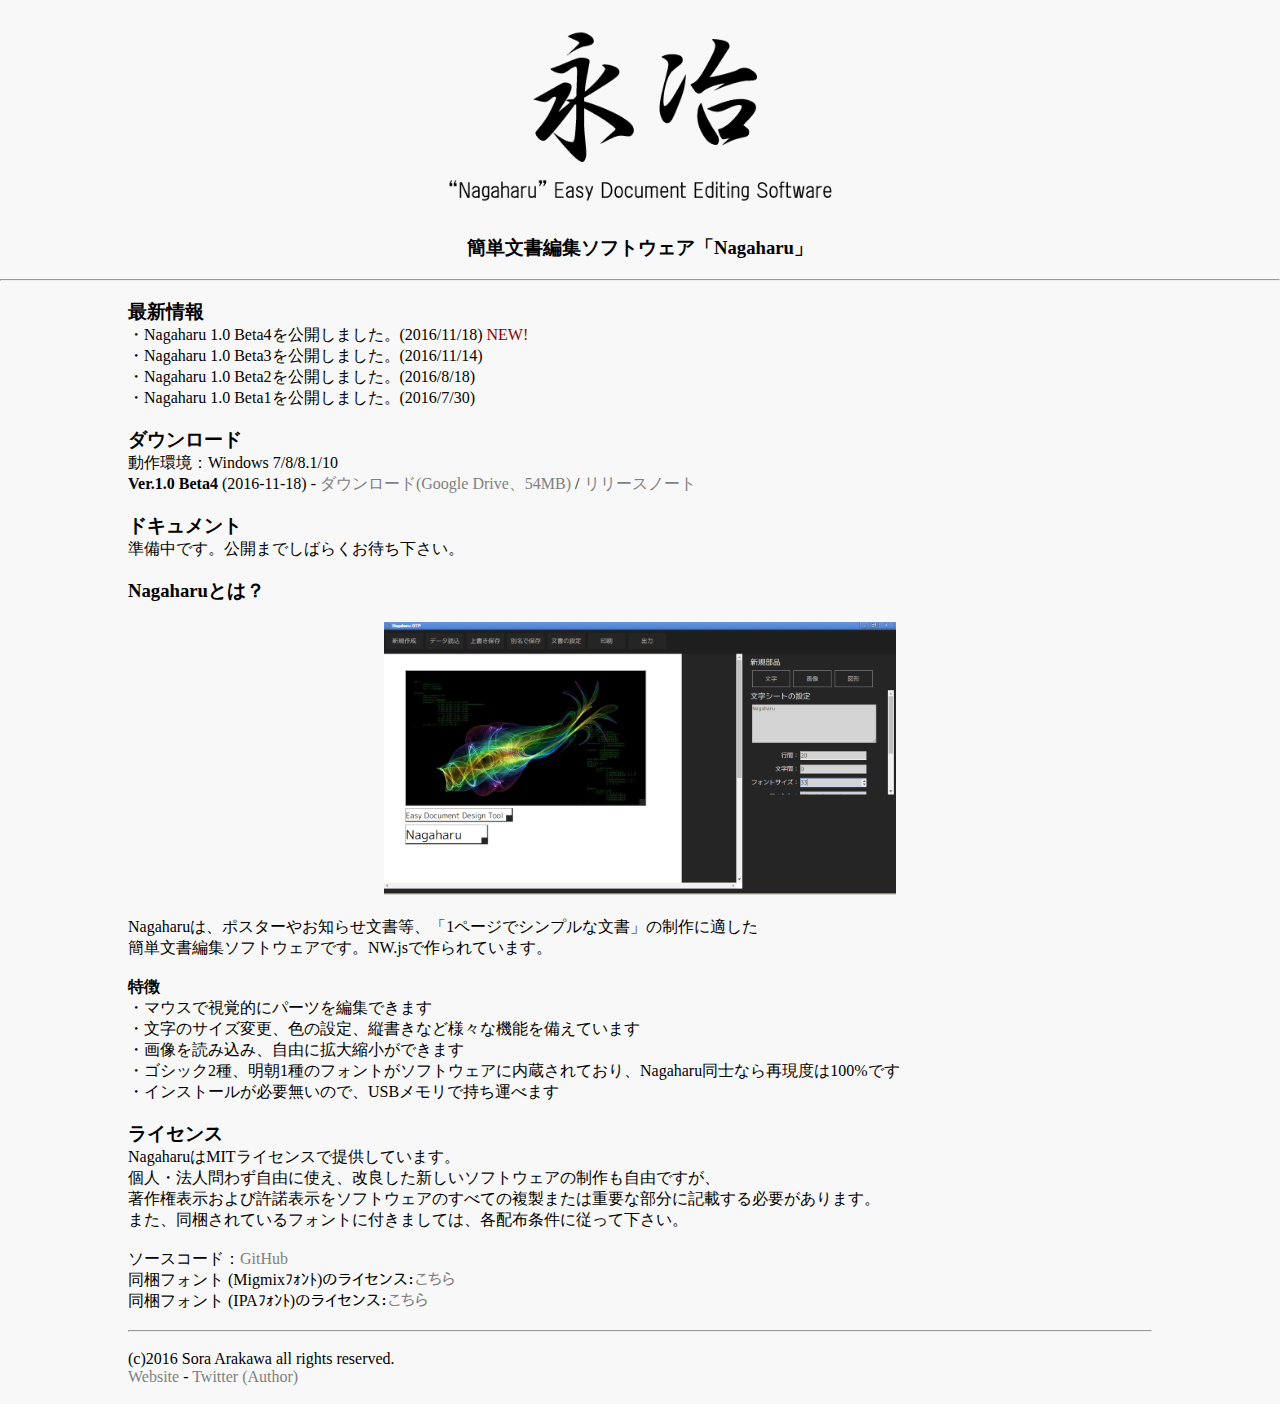
==== index.html @ 1f0b8421 "Update 2016/11/18" ====
<!DOCTYPE html>
<html lang="ja">
	<head>
		<meta charset="utf-8">
		<meta name="viewport" content="width=device-width, initial-scale=1">
		<link href="css/main.css" rel="stylesheet">
		<title>Nagaharu DTP Client</title>
	</head>
	<body>
		<center>
			<img src="img/logo.png" id="TitleLogo"><br>
			<h3>簡単文書編集ソフトウェア「Nagaharu」</h3><br>
		</center>
		<hr><br>
		<div id="wrap">
			<h3>最新情報</h3>
				・Nagaharu 1.0 Beta4を公開しました。(2016/11/18) <font color="darkred">NEW!</font><br>
				・Nagaharu 1.0 Beta3を公開しました。(2016/11/14)<br>
				・Nagaharu 1.0 Beta2を公開しました。(2016/8/18)<br>
				・Nagaharu 1.0 Beta1を公開しました。(2016/7/30)
				<br><br>
			<h3>ダウンロード</h3>
				動作環境：Windows 7/8/8.1/10<br>
				<b>Ver.1.0 Beta4</b> (2016-11-18) - 
				<a href="https://drive.google.com/file/d/0B4z0DGKhT8lMWVVWYV9jTDRROUE/view?usp=sharing" target="blank">
					ダウンロード(Google Drive、54MB)
				</a> / 
				<a href="https://github.com/Nagaharu/Nagaharu-nwjs/releases/tag/1.0b4" target="blank">
					リリースノート
				</a><br><br>
			<h3>ドキュメント</h3>
				準備中です。公開までしばらくお待ち下さい。<br><br>
			<h3>Nagaharuとは？</h3><br>
				<p align="center">
					<img src="img/scshot.png" width="50%">
				</p><br>
					Nagaharuは、ポスターやお知らせ文書等、「1ページでシンプルな文書」の制作に適した<br>
					簡単文書編集ソフトウェアです。NW.jsで作られています。
				<br><br>
				<p><b>特徴</b></p>
					・マウスで視覚的にパーツを編集できます<br>
					・文字のサイズ変更、色の設定、縦書きなど様々な機能を備えています<br>
					・画像を読み込み、自由に拡大縮小ができます<br>
					・ゴシック2種、明朝1種のフォントがソフトウェアに内蔵されており、Nagaharu同士なら再現度は100%です<br>
					・インストールが必要無いので、USBメモリで持ち運べます
				<br><br>
				<h3>ライセンス</h3>
					NagaharuはMITライセンスで提供しています。<br>
					個人・法人問わず自由に使え、改良した新しいソフトウェアの制作も自由ですが、<br>
					著作権表示および許諾表示をソフトウェアのすべての複製または重要な部分に記載する必要があります。<br>
					また、同梱されているフォントに付きましては、各配布条件に従って下さい。<br><br>
					ソースコード：<a href="https://github.com/Nagaharu/Nagaharu-nwjs" target="blank">GitHub</a><br>
					同梱フォント (Migmixﾌｫﾝﾄ)のライセンス：<a href="http://mix-mplus-ipa.osdn.jp/migmix/" target="blank">こちら</a><br>
					同梱フォント (IPAﾌｫﾝﾄ)のライセンス：<a href="http://ipafont.ipa.go.jp/ipa_font_license_v1-html#jp" target="blank">こちら</a>
				<br><br><hr><br>
				(c)2016 Sora Arakawa all rights reserved.<br>
				<a href="http://arkw.net" target="blank">Website</a> - <a href="http://twitter.com/arkw0" target="blank">Twitter (Author)</a>
				<br><br>
		</div>
		</center>
	</body>
</html>
---- css/main.css ----
*{
	margin:0;
	padding:0;
	background-color:rgb(248,248,248);
	font-family:"Meiryo";
}

a{
    color:gray;
    text-decoration:none;
}

a:hover{
	color:rgb(80,80,80);
}

#TitleLogo{
    width:30%;
    padding:30px 0;
}

#wrap{
    width:80%;
    margin:auto;
}
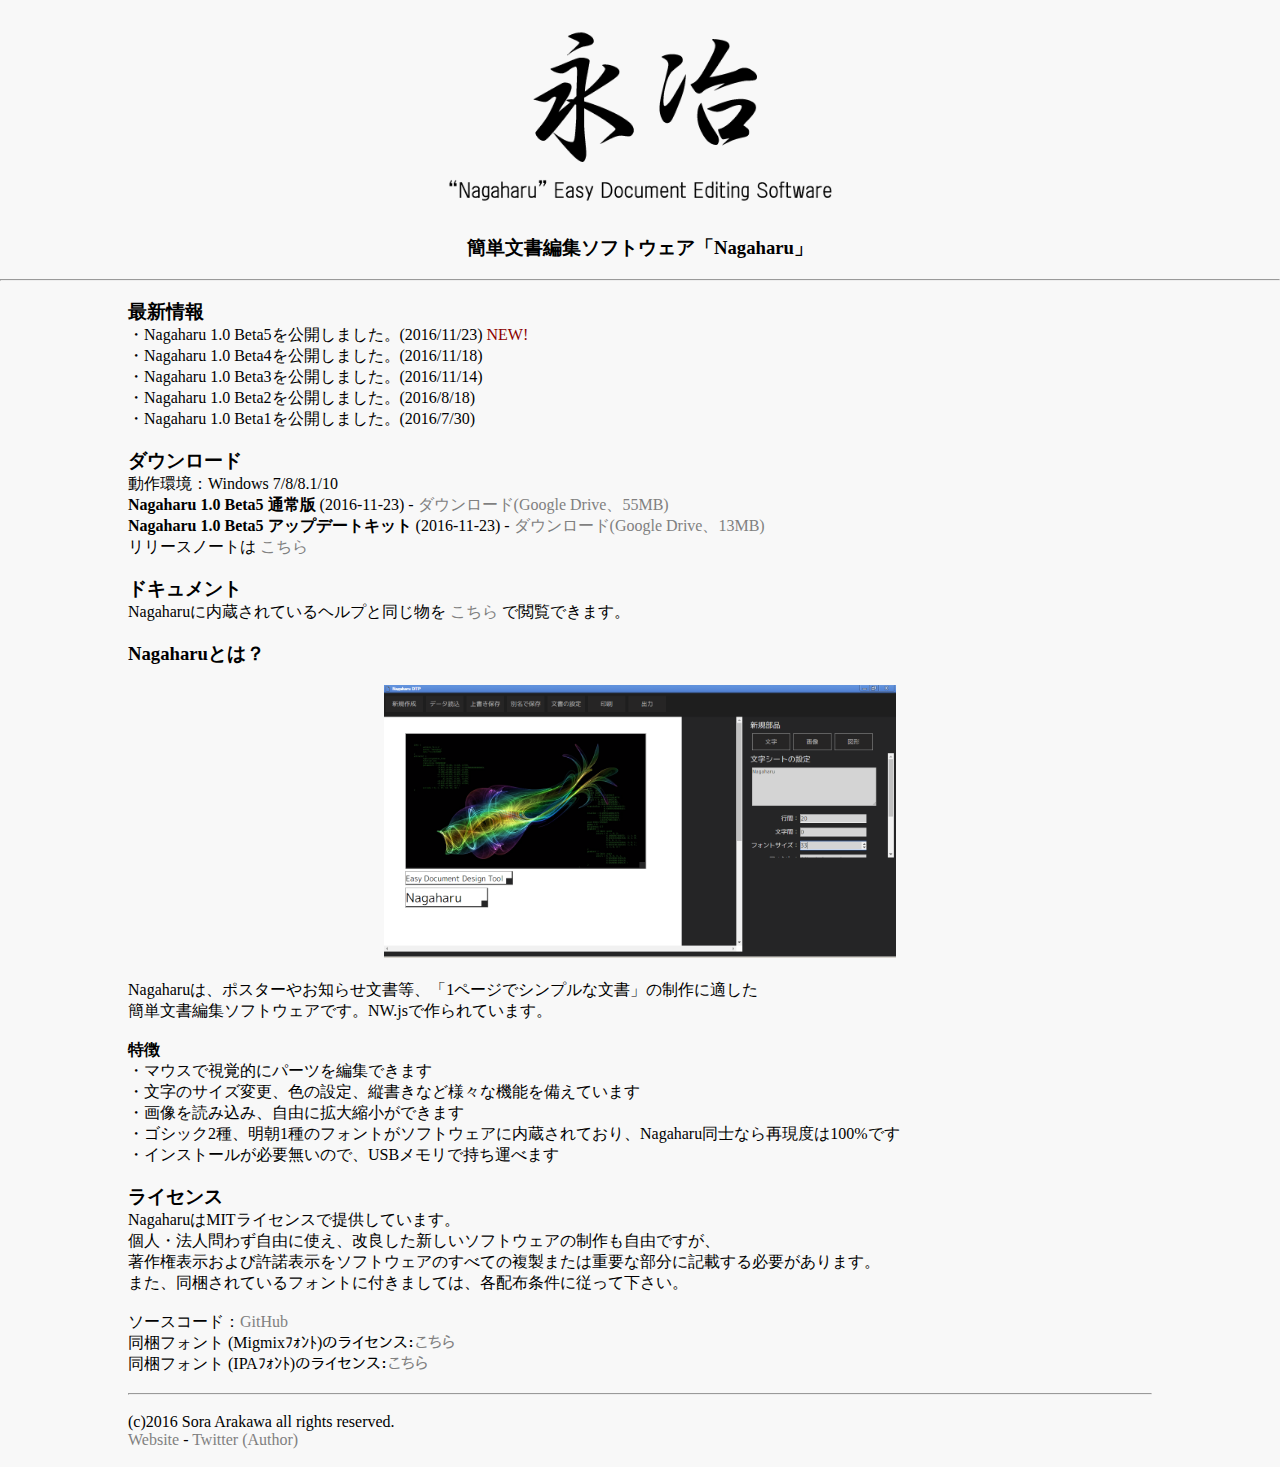
==== commit c13d6fc0: "Update 2016/11/23" ====
--- a/index.html
+++ b/index.html
@@ -14,22 +14,29 @@
 		<hr><br>
 		<div id="wrap">
 			<h3>最新情報</h3>
-				・Nagaharu 1.0 Beta4を公開しました。(2016/11/18) <font color="darkred">NEW!</font><br>
+				・Nagaharu 1.0 Beta5を公開しました。(2016/11/23) <font color="darkred">NEW!</font><br>
+				・Nagaharu 1.0 Beta4を公開しました。(2016/11/18)<br>
 				・Nagaharu 1.0 Beta3を公開しました。(2016/11/14)<br>
 				・Nagaharu 1.0 Beta2を公開しました。(2016/8/18)<br>
 				・Nagaharu 1.0 Beta1を公開しました。(2016/7/30)
 				<br><br>
 			<h3>ダウンロード</h3>
 				動作環境：Windows 7/8/8.1/10<br>
-				<b>Ver.1.0 Beta4</b> (2016-11-18) - 
-				<a href="https://drive.google.com/file/d/0B4z0DGKhT8lMWVVWYV9jTDRROUE/view?usp=sharing" target="blank">
-					ダウンロード(Google Drive、54MB)
-				</a> / 
-				<a href="https://github.com/Nagaharu/Nagaharu-nwjs/releases/tag/1.0b4" target="blank">
-					リリースノート
+				<b>Nagaharu 1.0 Beta5 通常版</b> (2016-11-23) - 
+				<a href="https://drive.google.com/file/d/0B4z0DGKhT8lMLVFwRVVXYmpvOXc/view?usp=sharing" target="blank">
+					ダウンロード(Google Drive、55MB)
+				</a><br>
+				<b>Nagaharu 1.0 Beta5 アップデートキット</b> (2016-11-23) - 
+				<a href="https://drive.google.com/file/d/0B4z0DGKhT8lMVHozZllqdkJxcEE/view?usp=sharing" target="blank">
+					ダウンロード(Google Drive、13MB)
+				</a><br>
+				リリースノートは
+				<a href="https://github.com/Nagaharu/Nagaharu-nwjs/releases/tag/1.0b5" target="blank">
+					こちら
 				</a><br><br>
 			<h3>ドキュメント</h3>
-				準備中です。公開までしばらくお待ち下さい。<br><br>
+				Nagaharuに内蔵されているヘルプと同じ物を <a href="help.html">こちら</a> で閲覧できます。
+				<br><br>
 			<h3>Nagaharuとは？</h3><br>
 				<p align="center">
 					<img src="img/scshot.png" width="50%">
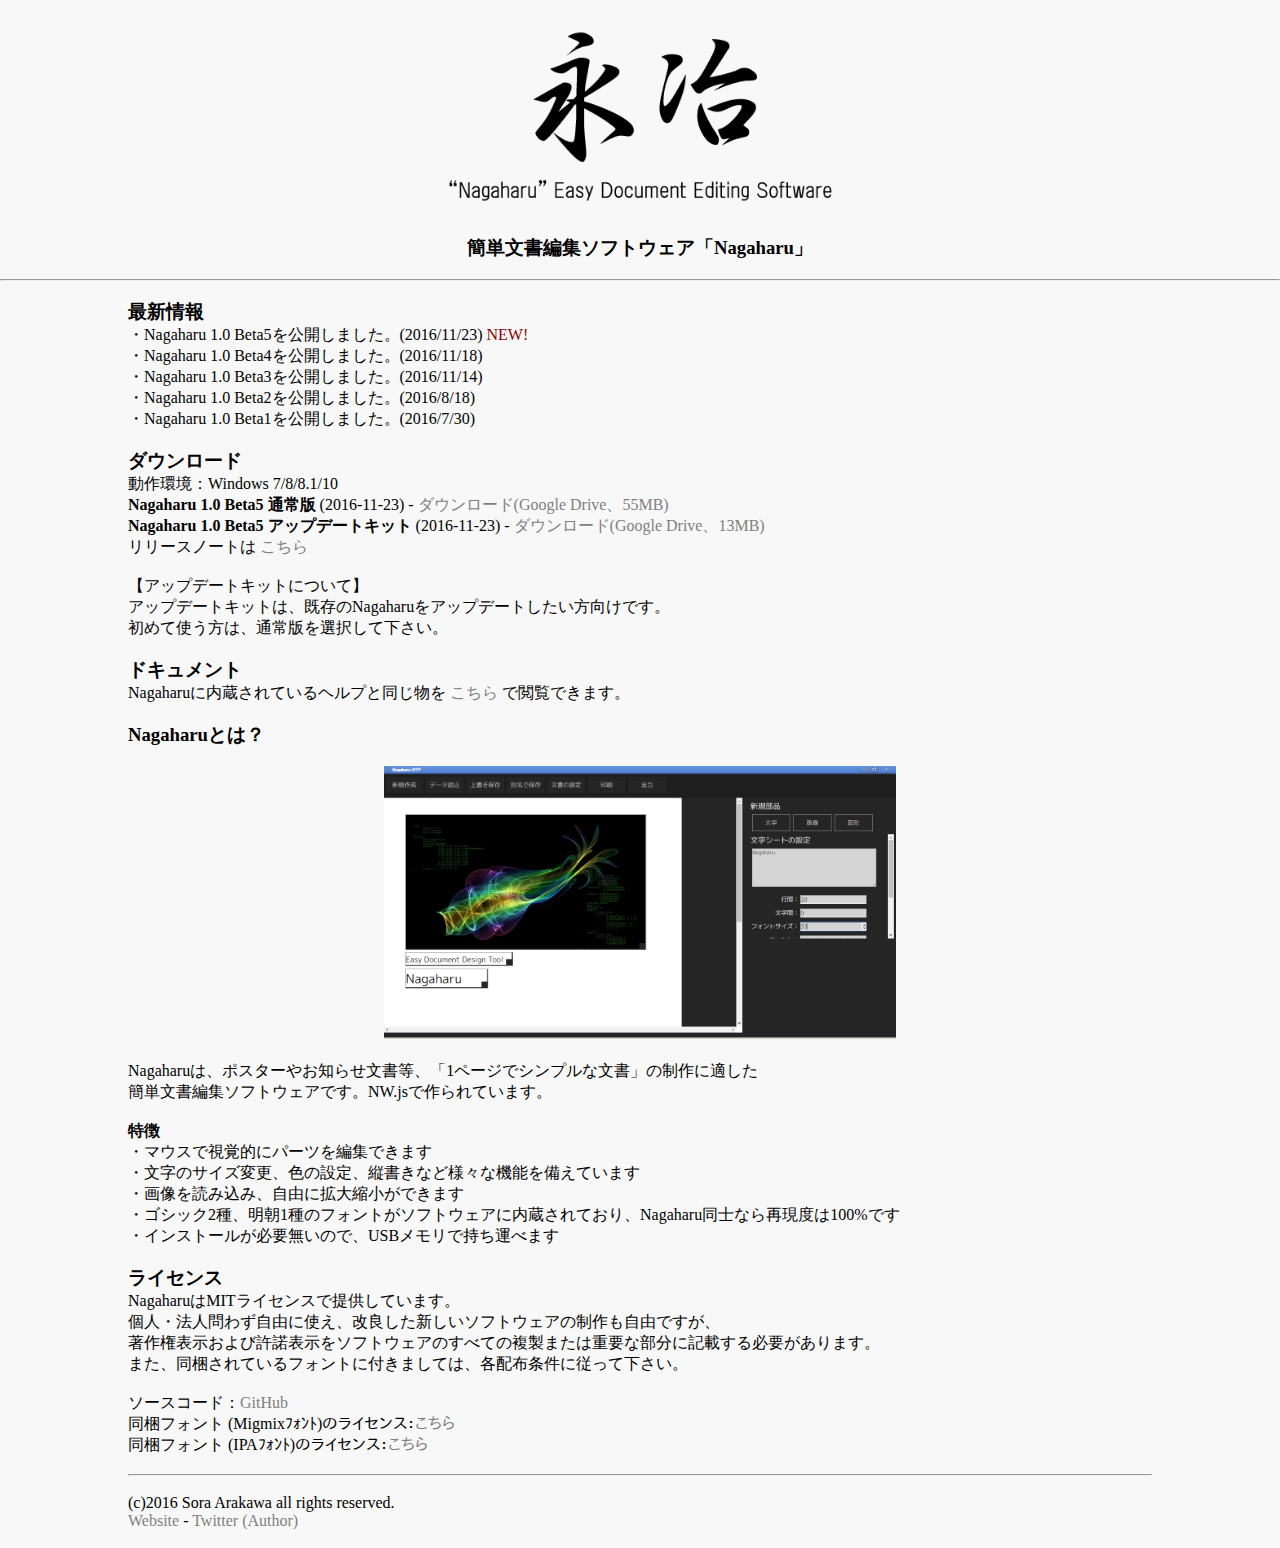
==== commit bee9ae02: "Update index.html" ====
--- a/index.html
+++ b/index.html
@@ -34,6 +34,9 @@
 				<a href="https://github.com/Nagaharu/Nagaharu-nwjs/releases/tag/1.0b5" target="blank">
 					こちら
 				</a><br><br>
+				【アップデートキットについて】<br>
+				アップデートキットは、既存のNagaharuをアップデートしたい方向けです。<br>
+				初めて使う方は、通常版を選択して下さい。<br><br>
 			<h3>ドキュメント</h3>
 				Nagaharuに内蔵されているヘルプと同じ物を <a href="help.html">こちら</a> で閲覧できます。
 				<br><br>
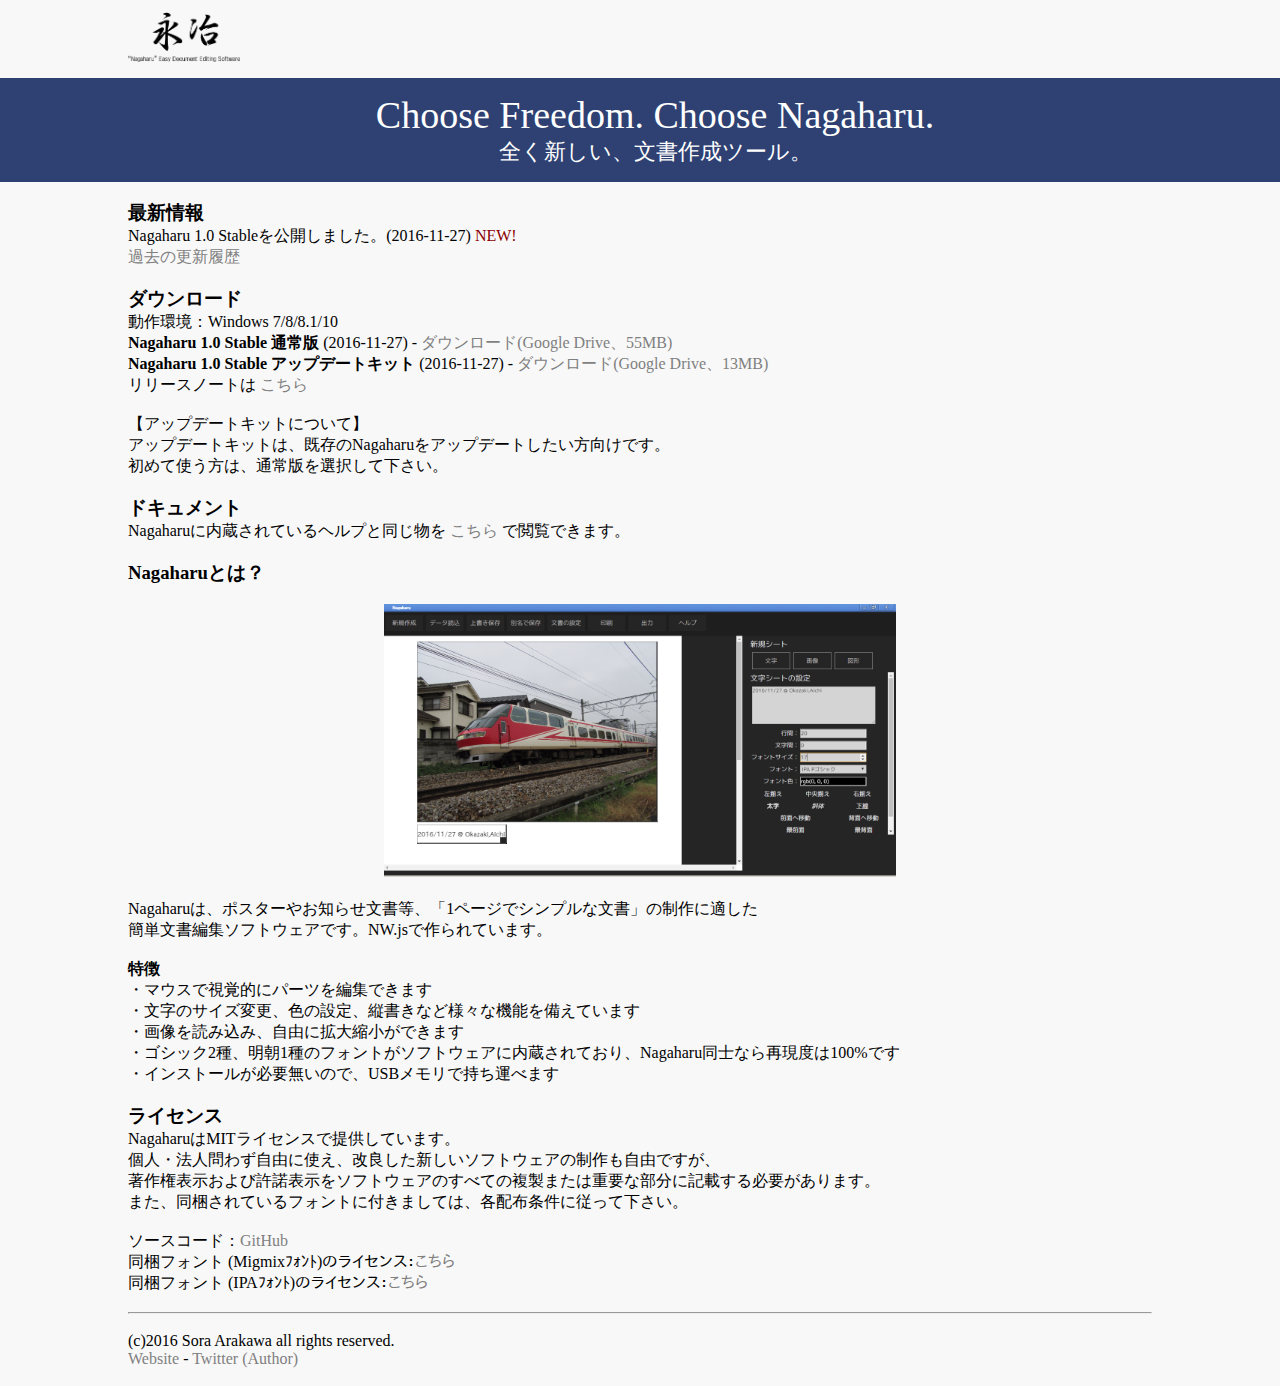
==== commit ea549ea1: "Update 2016/11/27" ====
--- a/index.html
+++ b/index.html
@@ -4,34 +4,34 @@
 		<meta charset="utf-8">
 		<meta name="viewport" content="width=device-width, initial-scale=1">
 		<link href="css/main.css" rel="stylesheet">
-		<title>Nagaharu DTP Client</title>
+		<title>Nagaharu</title>
 	</head>
 	<body>
-		<center>
-			<img src="img/logo.png" id="TitleLogo"><br>
-			<h3>簡単文書編集ソフトウェア「Nagaharu」</h3><br>
-		</center>
-		<hr><br>
+		<div id="Navi">
+			<img src="img/logo.png">
+		</div>
+		<div id="Header">
+			Choose Freedom. Choose Nagaharu.<br>
+			<div id="HeaderDesc">全く新しい、文書作成ツール。</div>
+		</div>
+		<br>
 		<div id="wrap">
 			<h3>最新情報</h3>
-				・Nagaharu 1.0 Beta5を公開しました。(2016/11/23) <font color="darkred">NEW!</font><br>
-				・Nagaharu 1.0 Beta4を公開しました。(2016/11/18)<br>
-				・Nagaharu 1.0 Beta3を公開しました。(2016/11/14)<br>
-				・Nagaharu 1.0 Beta2を公開しました。(2016/8/18)<br>
-				・Nagaharu 1.0 Beta1を公開しました。(2016/7/30)
+				Nagaharu 1.0 Stableを公開しました。(2016-11-27) <font color="darkred">NEW!</font><br>
+				<a href="update.html">過去の更新履歴</a>
 				<br><br>
 			<h3>ダウンロード</h3>
 				動作環境：Windows 7/8/8.1/10<br>
-				<b>Nagaharu 1.0 Beta5 通常版</b> (2016-11-23) - 
-				<a href="https://drive.google.com/file/d/0B4z0DGKhT8lMLVFwRVVXYmpvOXc/view?usp=sharing" target="blank">
+				<b>Nagaharu 1.0 Stable 通常版</b> (2016-11-27) - 
+				<a href="https://drive.google.com/file/d/0B4z0DGKhT8lMNE9sMmNnMVBqaEU/view?usp=sharing" target="blank">
 					ダウンロード(Google Drive、55MB)
 				</a><br>
-				<b>Nagaharu 1.0 Beta5 アップデートキット</b> (2016-11-23) - 
-				<a href="https://drive.google.com/file/d/0B4z0DGKhT8lMVHozZllqdkJxcEE/view?usp=sharing" target="blank">
+				<b>Nagaharu 1.0 Stable アップデートキット</b> (2016-11-27) - 
+				<a href="https://drive.google.com/file/d/0B4z0DGKhT8lMWmEybVpBU1lTN0E/view?usp=sharing" target="blank">
 					ダウンロード(Google Drive、13MB)
 				</a><br>
 				リリースノートは
-				<a href="https://github.com/Nagaharu/Nagaharu-nwjs/releases/tag/1.0b5" target="blank">
+				<a href="https://github.com/Nagaharu/Nagaharu-nwjs/releases/tag/1.0" target="blank">
 					こちら
 				</a><br><br>
 				【アップデートキットについて】<br>
--- a/css/main.css
+++ b/css/main.css
@@ -14,12 +14,29 @@
 	color:rgb(80,80,80);
 }
 
-#TitleLogo{
-    width:30%;
-    padding:30px 0;
+#Header{
+	width:100%;
+	padding:15px;
+	text-align:center;
+	background-color:rgb(46,65,114);
+	color:white;
+	font-size:38px;
 }
 
-#wrap{
-    width:80%;
-    margin:auto;
+#HeaderDesc{
+	background-color:transparent;
+	font-size:22px;
+}
+
+#wrap,#Navi{
+	width:80%;
+	margin:auto;
+}
+
+#Navi{
+	padding:12px 0;
+}
+
+#Navi img{
+	height:50px;
 }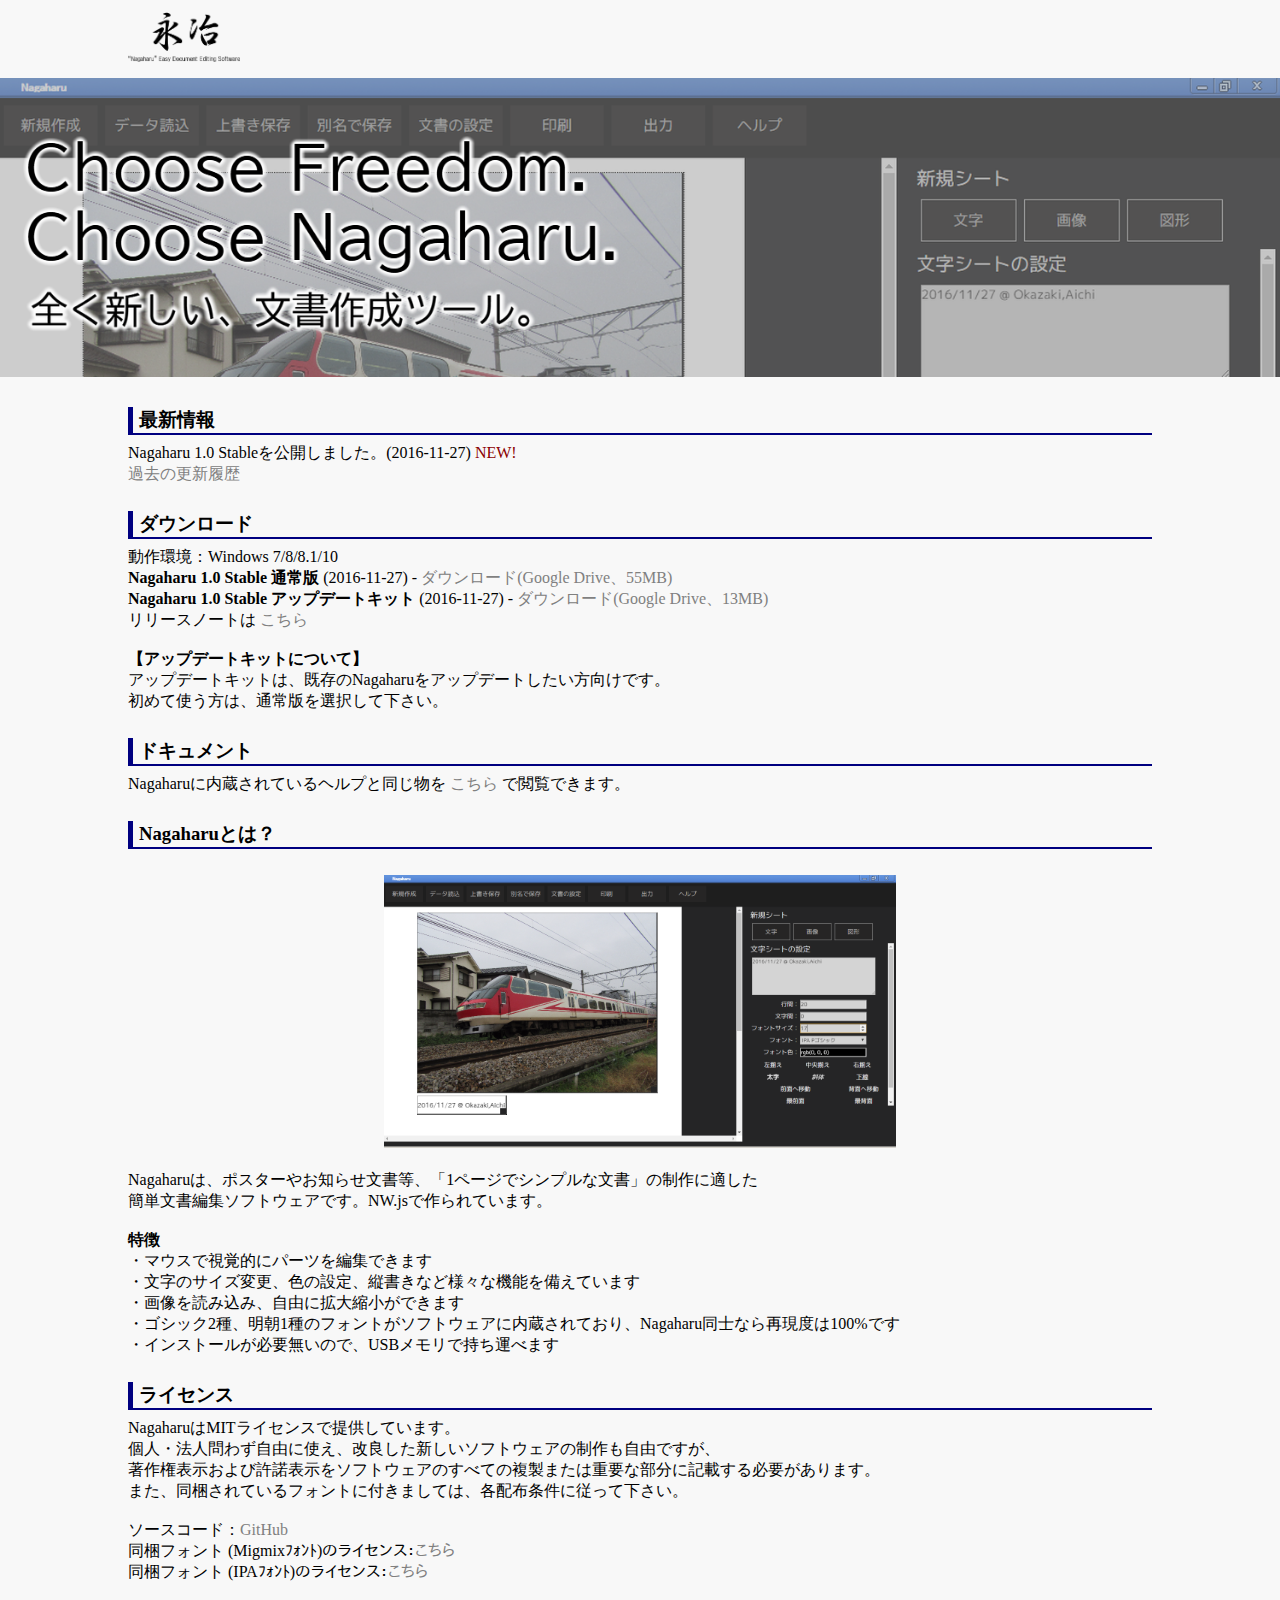
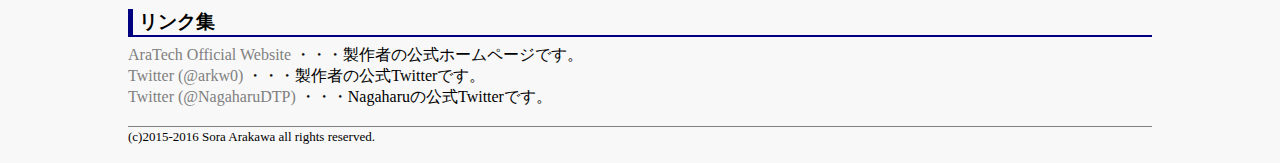
==== commit 74b94b3e: "Update 2016/12/14" ====
--- a/index.html
+++ b/index.html
@@ -11,8 +11,7 @@
 			<img src="img/logo.png">
 		</div>
 		<div id="Header">
-			Choose Freedom. Choose Nagaharu.<br>
-			<div id="HeaderDesc">全く新しい、文書作成ツール。</div>
+			<img src="img/top.png">
 		</div>
 		<br>
 		<div id="wrap">
@@ -34,7 +33,7 @@
 				<a href="https://github.com/Nagaharu/Nagaharu-nwjs/releases/tag/1.0" target="blank">
 					こちら
 				</a><br><br>
-				【アップデートキットについて】<br>
+				<b>【アップデートキットについて】</b><br>
 				アップデートキットは、既存のNagaharuをアップデートしたい方向けです。<br>
 				初めて使う方は、通常版を選択して下さい。<br><br>
 			<h3>ドキュメント</h3>
@@ -62,9 +61,15 @@
 					ソースコード：<a href="https://github.com/Nagaharu/Nagaharu-nwjs" target="blank">GitHub</a><br>
 					同梱フォント (Migmixﾌｫﾝﾄ)のライセンス：<a href="http://mix-mplus-ipa.osdn.jp/migmix/" target="blank">こちら</a><br>
 					同梱フォント (IPAﾌｫﾝﾄ)のライセンス：<a href="http://ipafont.ipa.go.jp/ipa_font_license_v1-html#jp" target="blank">こちら</a>
-				<br><br><hr><br>
-				(c)2016 Sora Arakawa all rights reserved.<br>
-				<a href="http://arkw.net" target="blank">Website</a> - <a href="http://twitter.com/arkw0" target="blank">Twitter (Author)</a>
+				<br><br>
+				<h3>リンク集</h3>
+					<a href="http://arkw.net" target="blank">AraTech Official Website</a> ・・・製作者の公式ホームページです。<br>
+					<a href="http://twitter.com/arkw0" target="blank">Twitter (@arkw0)</a> ・・・製作者の公式Twitterです。<br>
+					<a href="http://twitter.com/NagaharuDTP" target="blank">Twitter (@NagaharuDTP)</a> ・・・Nagaharuの公式Twitterです。
+				<br><br><hr>
+				<font size="2">
+					(c)2015-2016 Sora Arakawa all rights reserved.
+				</font>
 				<br><br>
 		</div>
 		</center>
--- a/css/main.css
+++ b/css/main.css
@@ -3,6 +3,19 @@
 	padding:0;
 	background-color:rgb(248,248,248);
 	font-family:"Meiryo";
+}
+
+h2,h3{
+	margin:8px 0;
+	padding:0 6px;
+	border-left:solid 5px navy;
+	border-bottom:solid 2px navy;
+}
+
+hr{
+	border:none;
+	background-color:gray;
+	height:1px;
 }
 
 a{
@@ -14,13 +27,8 @@
 	color:rgb(80,80,80);
 }
 
-#Header{
+#Header img{
 	width:100%;
-	padding:15px;
-	text-align:center;
-	background-color:rgb(46,65,114);
-	color:white;
-	font-size:38px;
 }
 
 #HeaderDesc{
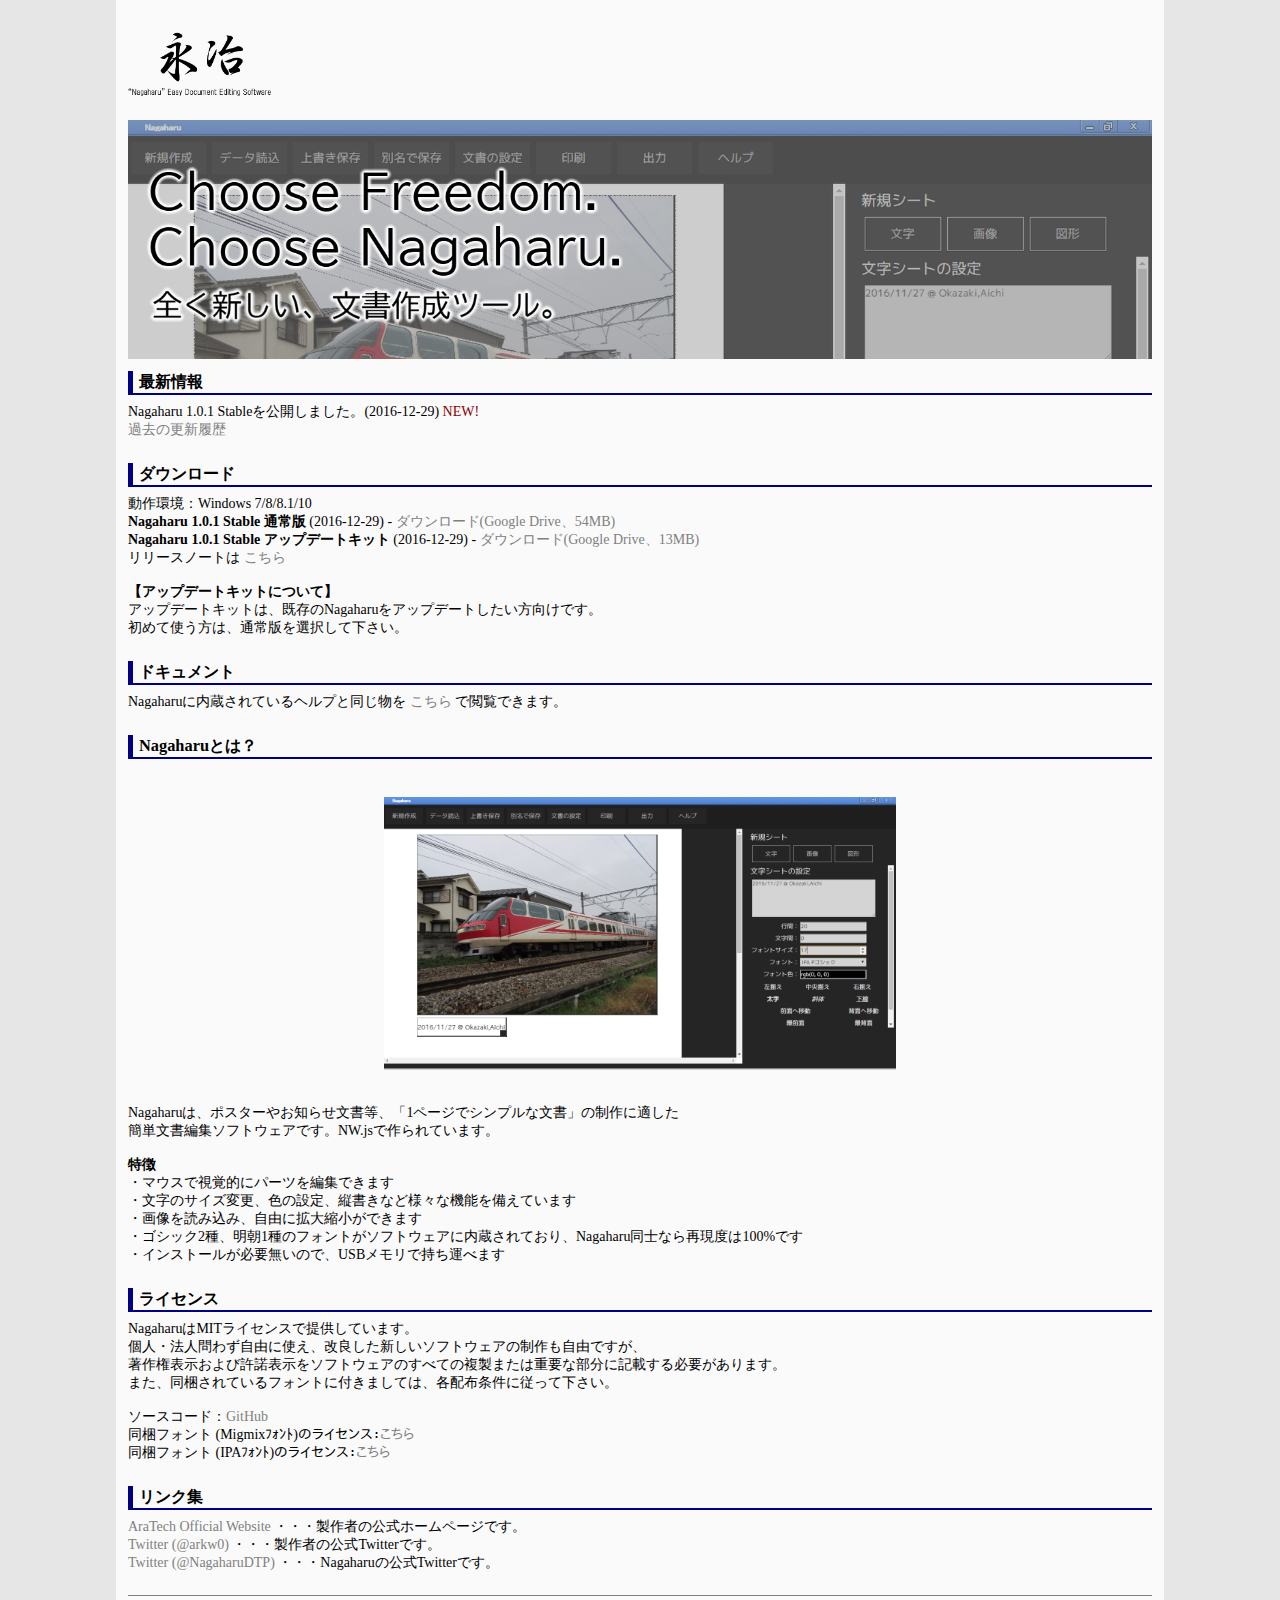
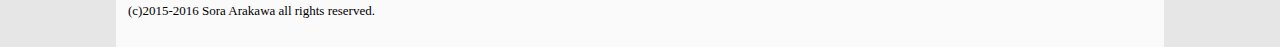
==== commit 3dd3f884: "Update 2016/12/29" ====
--- a/index.html
+++ b/index.html
@@ -7,30 +7,29 @@
 		<title>Nagaharu</title>
 	</head>
 	<body>
-		<div id="Navi">
-			<img src="img/logo.png">
-		</div>
-		<div id="Header">
-			<img src="img/top.png">
-		</div>
-		<br>
-		<div id="wrap">
+		<div id="Wrap">
+			<div id="Navi">
+				<img src="img/logo.png">
+			</div>
+			<div id="Header">
+				<img src="img/top.png">
+			</div>
 			<h3>最新情報</h3>
-				Nagaharu 1.0 Stableを公開しました。(2016-11-27) <font color="darkred">NEW!</font><br>
+				Nagaharu 1.0.1 Stableを公開しました。(2016-12-29) <font color="darkred">NEW!</font><br>
 				<a href="update.html">過去の更新履歴</a>
 				<br><br>
 			<h3>ダウンロード</h3>
 				動作環境：Windows 7/8/8.1/10<br>
-				<b>Nagaharu 1.0 Stable 通常版</b> (2016-11-27) - 
-				<a href="https://drive.google.com/file/d/0B4z0DGKhT8lMNE9sMmNnMVBqaEU/view?usp=sharing" target="blank">
-					ダウンロード(Google Drive、55MB)
+				<b>Nagaharu 1.0.1 Stable 通常版</b> (2016-12-29) - 
+				<a href="https://drive.google.com/file/d/0B4z0DGKhT8lMd0tpcVJwbzhvUUE/view?usp=sharing" target="blank">
+					ダウンロード(Google Drive、54MB)
 				</a><br>
-				<b>Nagaharu 1.0 Stable アップデートキット</b> (2016-11-27) - 
-				<a href="https://drive.google.com/file/d/0B4z0DGKhT8lMWmEybVpBU1lTN0E/view?usp=sharing" target="blank">
+				<b>Nagaharu 1.0.1 Stable アップデートキット</b> (2016-12-29) - 
+				<a href="https://drive.google.com/file/d/0B4z0DGKhT8lMWVFleVpMNXh1d2M/view?usp=sharing" target="blank">
 					ダウンロード(Google Drive、13MB)
 				</a><br>
 				リリースノートは
-				<a href="https://github.com/Nagaharu/Nagaharu-nwjs/releases/tag/1.0" target="blank">
+				<a href="https://github.com/Nagaharu/Nagaharu-nwjs/releases/tag/1.0.1" target="blank">
 					こちら
 				</a><br><br>
 				<b>【アップデートキットについて】</b><br>
@@ -46,7 +45,7 @@
 					Nagaharuは、ポスターやお知らせ文書等、「1ページでシンプルな文書」の制作に適した<br>
 					簡単文書編集ソフトウェアです。NW.jsで作られています。
 				<br><br>
-				<p><b>特徴</b></p>
+				<b>特徴</b><br>
 					・マウスで視覚的にパーツを編集できます<br>
 					・文字のサイズ変更、色の設定、縦書きなど様々な機能を備えています<br>
 					・画像を読み込み、自由に拡大縮小ができます<br>
--- a/css/main.css
+++ b/css/main.css
@@ -1,8 +1,9 @@
-*{
+body{
 	margin:0;
 	padding:0;
-	background-color:rgb(248,248,248);
+	background-color:rgb(230,230,230);
 	font-family:"Meiryo";
+	font-size:14px;
 }
 
 h2,h3{
@@ -36,15 +37,14 @@
 	font-size:22px;
 }
 
-#wrap,#Navi{
+#Wrap{
 	width:80%;
 	margin:auto;
-}
-
-#Navi{
-	padding:12px 0;
+	padding:12px;
+	background-color:rgb(250,250,250);
 }
 
 #Navi img{
-	height:50px;
+	width:14%;
+	padding:20px 0;
 }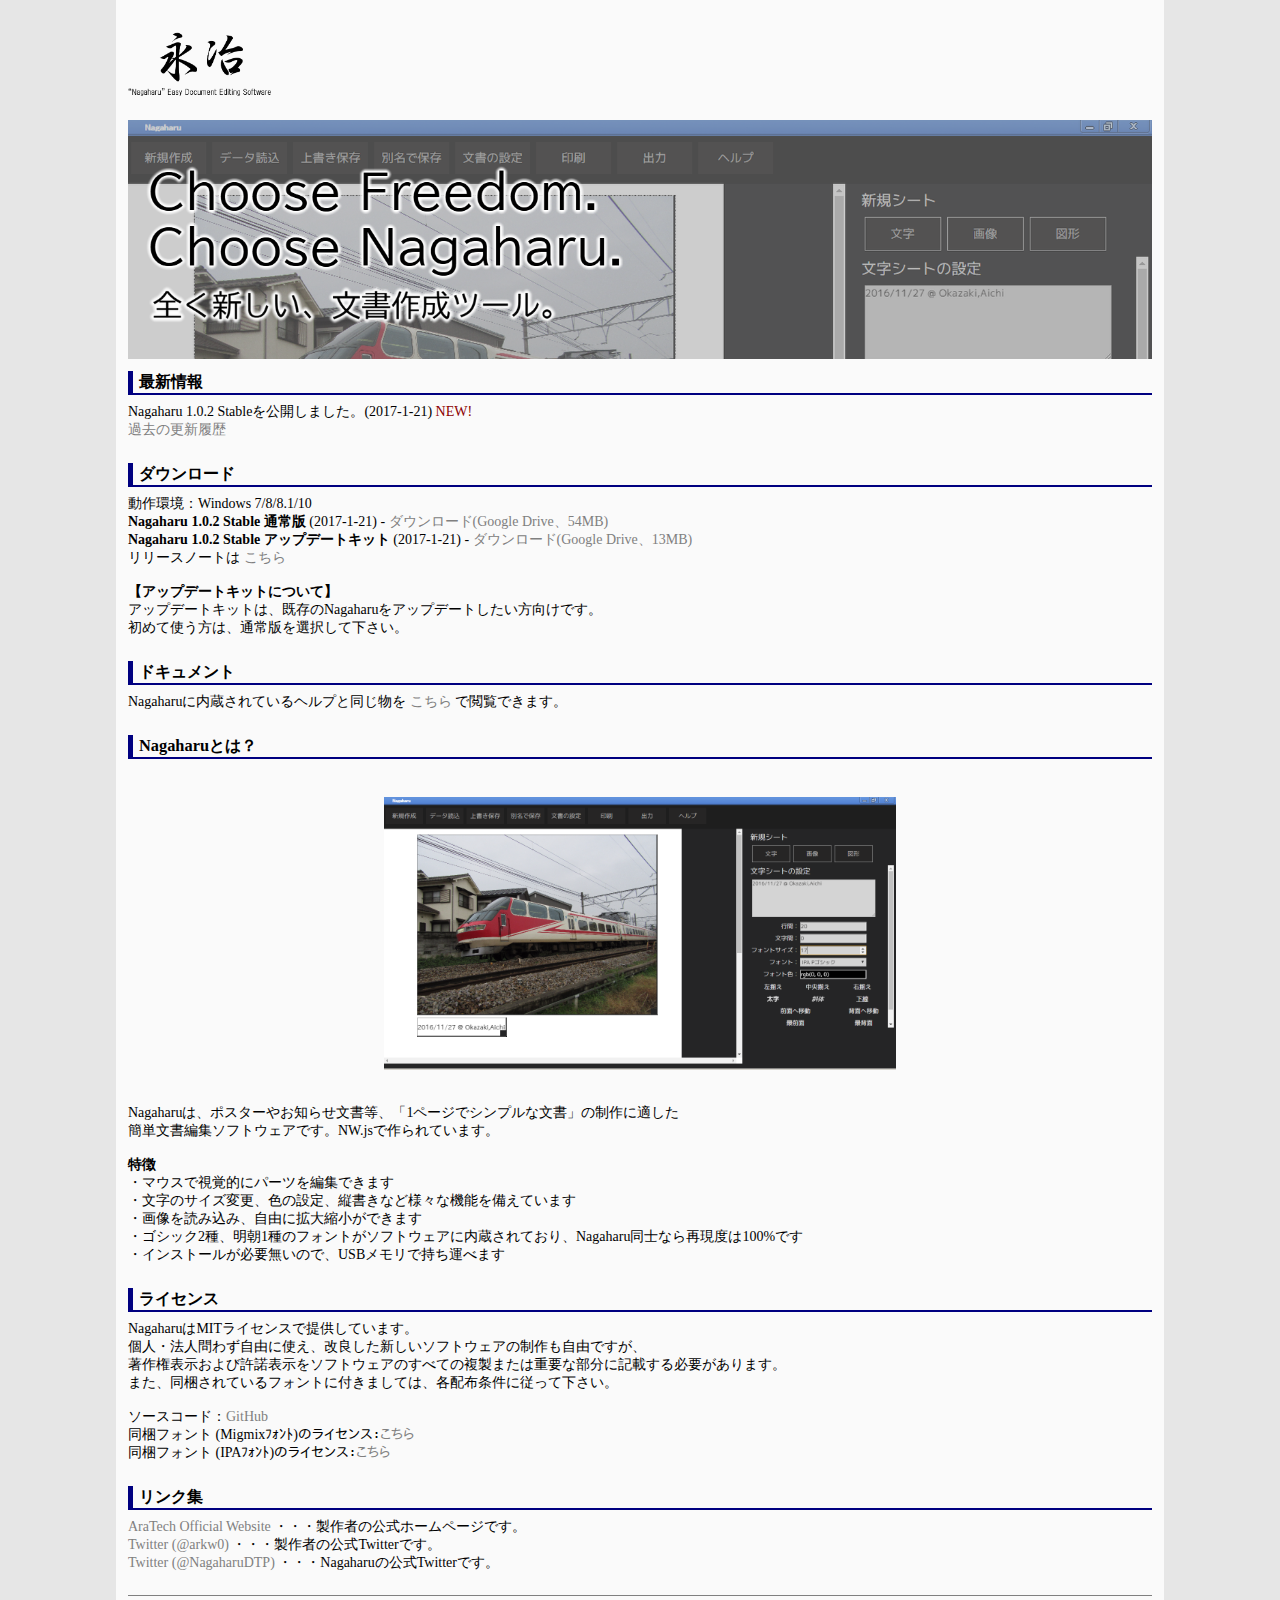
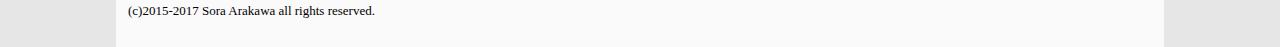
==== commit 10df522d: "Update 2017/1/21" ====
--- a/index.html
+++ b/index.html
@@ -15,21 +15,21 @@
 				<img src="img/top.png">
 			</div>
 			<h3>最新情報</h3>
-				Nagaharu 1.0.1 Stableを公開しました。(2016-12-29) <font color="darkred">NEW!</font><br>
+				Nagaharu 1.0.2 Stableを公開しました。(2017-1-21) <font color="darkred">NEW!</font><br>
 				<a href="update.html">過去の更新履歴</a>
 				<br><br>
 			<h3>ダウンロード</h3>
 				動作環境：Windows 7/8/8.1/10<br>
-				<b>Nagaharu 1.0.1 Stable 通常版</b> (2016-12-29) - 
-				<a href="https://drive.google.com/file/d/0B4z0DGKhT8lMd0tpcVJwbzhvUUE/view?usp=sharing" target="blank">
+				<b>Nagaharu 1.0.2 Stable 通常版</b> (2017-1-21) - 
+				<a href="https://drive.google.com/file/d/0B4z0DGKhT8lMWmtkUnA4RnZIQjQ/view?usp=sharing" target="blank">
 					ダウンロード(Google Drive、54MB)
 				</a><br>
-				<b>Nagaharu 1.0.1 Stable アップデートキット</b> (2016-12-29) - 
-				<a href="https://drive.google.com/file/d/0B4z0DGKhT8lMWVFleVpMNXh1d2M/view?usp=sharing" target="blank">
+				<b>Nagaharu 1.0.2 Stable アップデートキット</b> (2017-1-21) - 
+				<a href="https://drive.google.com/file/d/0B4z0DGKhT8lMMHdOamRWak9RQ1E/view?usp=sharing" target="blank">
 					ダウンロード(Google Drive、13MB)
 				</a><br>
 				リリースノートは
-				<a href="https://github.com/Nagaharu/Nagaharu-nwjs/releases/tag/1.0.1" target="blank">
+				<a href="https://github.com/Nagaharu/Nagaharu-nwjs/releases/tag/1.0.2" target="blank">
 					こちら
 				</a><br><br>
 				<b>【アップデートキットについて】</b><br>
@@ -67,7 +67,7 @@
 					<a href="http://twitter.com/NagaharuDTP" target="blank">Twitter (@NagaharuDTP)</a> ・・・Nagaharuの公式Twitterです。
 				<br><br><hr>
 				<font size="2">
-					(c)2015-2016 Sora Arakawa all rights reserved.
+					(c)2015-2017 Sora Arakawa all rights reserved.
 				</font>
 				<br><br>
 		</div>
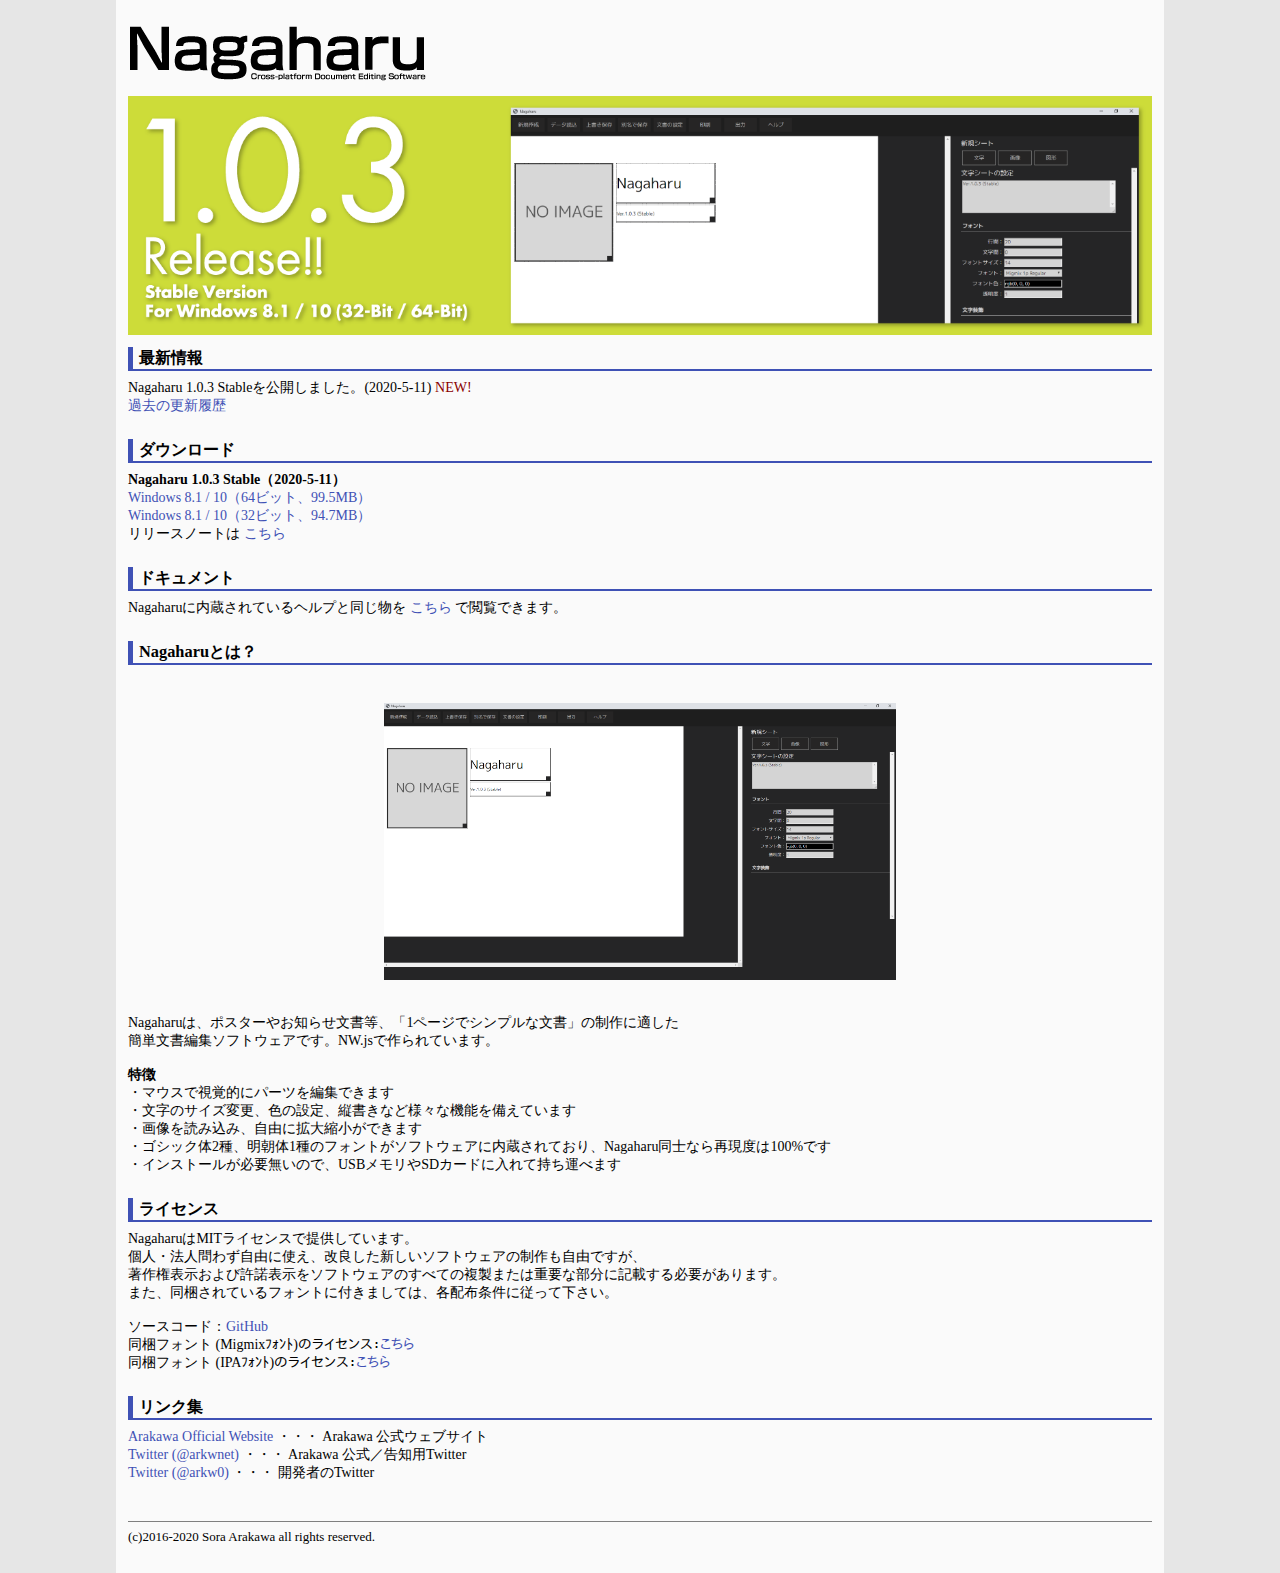
==== commit 9cf64d5f: "Update 2020/05/11" ====
--- a/index.html
+++ b/index.html
@@ -12,29 +12,24 @@
 				<img src="img/logo.png">
 			</div>
 			<div id="Header">
-				<img src="img/top.png">
+				<img src="img/v103.png">
 			</div>
 			<h3>最新情報</h3>
-				Nagaharu 1.0.2 Stableを公開しました。(2017-1-21) <font color="darkred">NEW!</font><br>
+				Nagaharu 1.0.3 Stableを公開しました。(2020-5-11) <font color="darkred">NEW!</font><br>
 				<a href="update.html">過去の更新履歴</a>
 				<br><br>
 			<h3>ダウンロード</h3>
-				動作環境：Windows 7/8/8.1/10<br>
-				<b>Nagaharu 1.0.2 Stable 通常版</b> (2017-1-21) - 
-				<a href="https://drive.google.com/file/d/0B4z0DGKhT8lMWmtkUnA4RnZIQjQ/view?usp=sharing" target="blank">
-					ダウンロード(Google Drive、54MB)
+				<b>Nagaharu 1.0.3 Stable（2020-5-11）</b><br>
+				<a href="https://arkw.net/products/pc/nagaharu/Nagaharu_1.0.3_win_x64.zip" target="blank">
+					Windows 8.1 / 10（64ビット、99.5MB）
 				</a><br>
-				<b>Nagaharu 1.0.2 Stable アップデートキット</b> (2017-1-21) - 
-				<a href="https://drive.google.com/file/d/0B4z0DGKhT8lMMHdOamRWak9RQ1E/view?usp=sharing" target="blank">
-					ダウンロード(Google Drive、13MB)
+				<a href="https://arkw.net/products/pc/nagaharu/Nagaharu_1.0.3_win_ia32.zip" target="blank">
+					Windows 8.1 / 10（32ビット、94.7MB） 
 				</a><br>
 				リリースノートは
-				<a href="https://github.com/Nagaharu/Nagaharu-nwjs/releases/tag/1.0.2" target="blank">
+				<a href="https://github.com/Nagaharu/Nagaharu-nwjs/releases/tag/1.0.3" target="blank">
 					こちら
 				</a><br><br>
-				<b>【アップデートキットについて】</b><br>
-				アップデートキットは、既存のNagaharuをアップデートしたい方向けです。<br>
-				初めて使う方は、通常版を選択して下さい。<br><br>
 			<h3>ドキュメント</h3>
 				Nagaharuに内蔵されているヘルプと同じ物を <a href="help.html">こちら</a> で閲覧できます。
 				<br><br>
@@ -49,8 +44,8 @@
 					・マウスで視覚的にパーツを編集できます<br>
 					・文字のサイズ変更、色の設定、縦書きなど様々な機能を備えています<br>
 					・画像を読み込み、自由に拡大縮小ができます<br>
-					・ゴシック2種、明朝1種のフォントがソフトウェアに内蔵されており、Nagaharu同士なら再現度は100%です<br>
-					・インストールが必要無いので、USBメモリで持ち運べます
+					・ゴシック体2種、明朝体1種のフォントがソフトウェアに内蔵されており、Nagaharu同士なら再現度は100%です<br>
+					・インストールが必要無いので、USBメモリやSDカードに入れて持ち運べます
 				<br><br>
 				<h3>ライセンス</h3>
 					NagaharuはMITライセンスで提供しています。<br>
@@ -62,12 +57,12 @@
 					同梱フォント (IPAﾌｫﾝﾄ)のライセンス：<a href="http://ipafont.ipa.go.jp/ipa_font_license_v1-html#jp" target="blank">こちら</a>
 				<br><br>
 				<h3>リンク集</h3>
-					<a href="http://arkw.net" target="blank">AraTech Official Website</a> ・・・製作者の公式ホームページです。<br>
-					<a href="http://twitter.com/arkw0" target="blank">Twitter (@arkw0)</a> ・・・製作者の公式Twitterです。<br>
-					<a href="http://twitter.com/NagaharuDTP" target="blank">Twitter (@NagaharuDTP)</a> ・・・Nagaharuの公式Twitterです。
+					<a href="https://arkw.net/" target="blank">Arakawa Official Website</a> ・・・ Arakawa 公式ウェブサイト<br>
+					<a href="https://twitter.com/arkwnet" target="blank">Twitter (@arkwnet)</a> ・・・ Arakawa 公式／告知用Twitter<br>
+					<a href="https://twitter.com/arkw0" target="blank">Twitter (@arkw0)</a> ・・・ 開発者のTwitter<br>
 				<br><br><hr>
 				<font size="2">
-					(c)2015-2017 Sora Arakawa all rights reserved.
+					(c)2016-2020 Sora Arakawa all rights reserved.
 				</font>
 				<br><br>
 		</div>
--- a/css/main.css
+++ b/css/main.css
@@ -9,8 +9,8 @@
 h2,h3{
 	margin:8px 0;
 	padding:0 6px;
-	border-left:solid 5px navy;
-	border-bottom:solid 2px navy;
+	border-left:solid 5px #3F51B5;
+	border-bottom:solid 2px #3F51B5;
 }
 
 hr{
@@ -20,12 +20,12 @@
 }
 
 a{
-    color:gray;
+    color:#3F51B5;
     text-decoration:none;
 }
 
 a:hover{
-	color:rgb(80,80,80);
+	opacity:0.7;
 }
 
 #Header img{
@@ -45,6 +45,5 @@
 }
 
 #Navi img{
-	width:14%;
-	padding:20px 0;
+	padding:10px 0;
 }